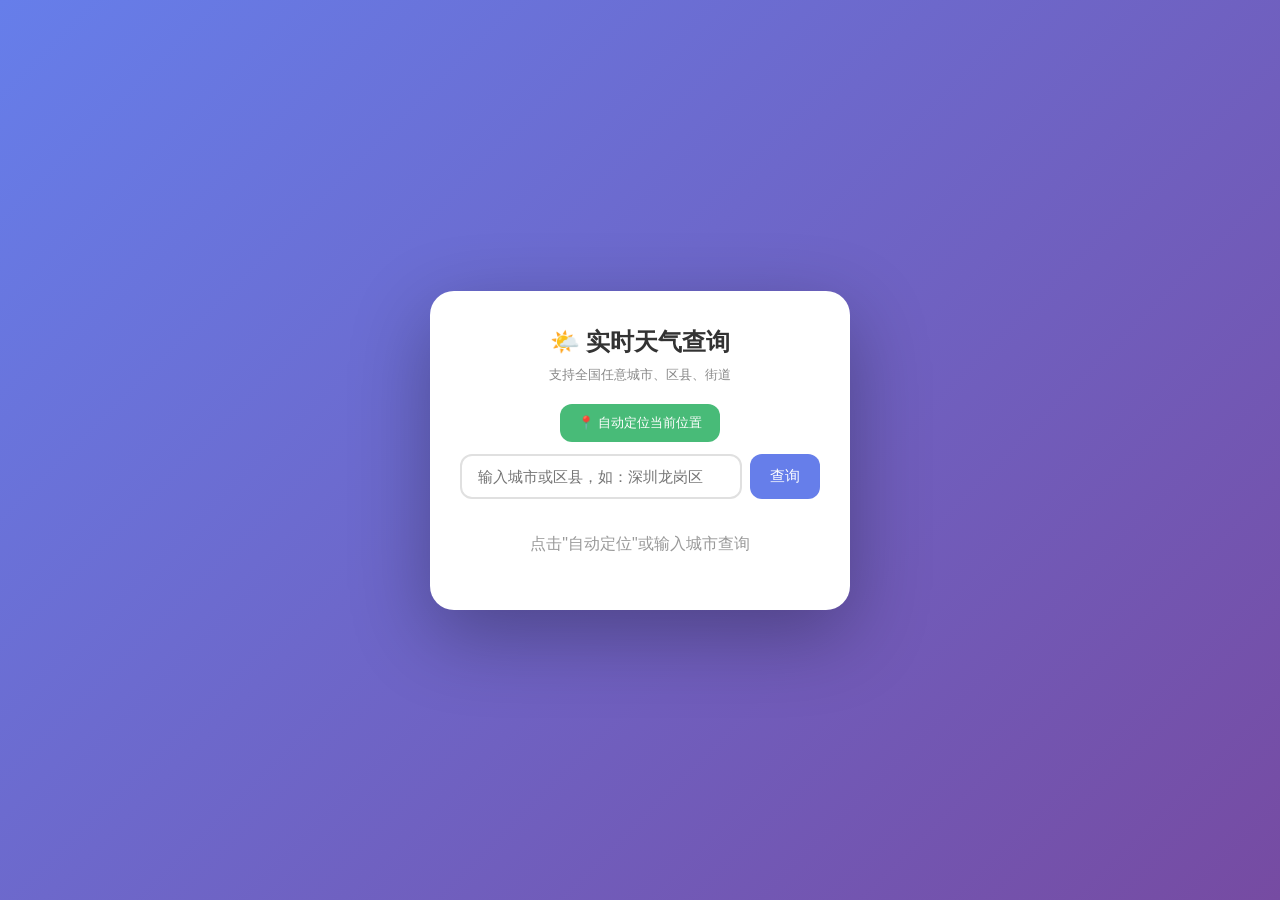
==== weather.html @ 884ed01d "添加了查看天气功能" ====
<!DOCTYPE html>
<html lang="zh-CN">

<head>
    <meta charset="UTF-8">
    <meta name="viewport" content="width=device-width, initial-scale=1.0">
    <title>实时天气查询</title>
    <style>
        * {
            margin: 0;
            padding: 0;
            box-sizing: border-box;
        }

        body {
            font-family: -apple-system, BlinkMacSystemFont, 'Segoe UI', 'PingFang SC', 'Microsoft YaHei', sans-serif;
            display: flex;
            justify-content: center;
            align-items: center;
            min-height: 100vh;
            margin: 0;
            background: linear-gradient(135deg, #667eea 0%, #764ba2 100%);
            padding: 20px;
        }

        .weather-card {
            background: white;
            padding: 35px 30px;
            border-radius: 24px;
            box-shadow: 0 25px 80px rgba(0, 0, 0, 0.3);
            text-align: center;
            width: 100%;
            max-width: 420px;
        }

        h2 {
            font-size: 24px;
            margin-bottom: 8px;
            color: #333;
        }

        .subtitle {
            color: #888;
            font-size: 13px;
            margin-bottom: 20px;
        }

        .input-group {
            display: flex;
            gap: 8px;
            margin-bottom: 15px;
        }

        .city-input {
            flex: 1;
            padding: 12px 16px;
            border: 2px solid #e0e0e0;
            border-radius: 12px;
            font-size: 15px;
            outline: none;
            transition: border-color 0.3s;
        }

        .city-input:focus {
            border-color: #667eea;
        }

        .btn {
            background: #667eea;
            color: white;
            border: none;
            padding: 12px 20px;
            border-radius: 12px;
            cursor: pointer;
            font-size: 15px;
            white-space: nowrap;
            transition: background 0.3s;
        }

        .btn:hover {
            background: #5a6fd6;
        }

        .btn-secondary {
            background: #f0f0f0;
            color: #555;
            margin-top: 10px;
            font-size: 13px;
            padding: 10px 18px;
        }

        .btn-secondary:hover {
            background: #e0e0e0;
        }

        .suggestions {
            background: #f8f9fa;
            border-radius: 12px;
            margin-bottom: 15px;
            padding: 10px;
            text-align: left;
            max-height: 250px;
            overflow-y: auto;
            display: none;
        }

        .suggestion-item {
            padding: 12px;
            cursor: pointer;
            border-radius: 8px;
            transition: background 0.2s;
            border-bottom: 1px solid #eee;
        }

        .suggestion-item:last-child {
            border-bottom: none;
        }

        .suggestion-item:hover {
            background: #e9ecef;
        }

        .suggestion-item .name {
            font-weight: 600;
            color: #333;
            font-size: 15px;
        }

        .suggestion-item .detail {
            color: #888;
            font-size: 12px;
            margin-top: 3px;
        }

        .temp {
            font-size: 72px;
            font-weight: 300;
            color: #333;
            margin: 15px 0;
            line-height: 1;
        }

        .desc {
            font-size: 22px;
            color: #555;
            margin-bottom: 8px;
        }

        .location-tag {
            display: inline-block;
            background: #f0f4ff;
            color: #667eea;
            padding: 6px 14px;
            border-radius: 20px;
            font-size: 14px;
            margin-bottom: 15px;
        }

        .detail-grid {
            display: grid;
            grid-template-columns: 1fr 1fr;
            gap: 12px;
            margin-top: 20px;
        }

        .detail-item {
            background: #f8f9fa;
            padding: 12px;
            border-radius: 12px;
            font-size: 13px;
            color: #666;
        }

        .detail-item .label {
            color: #999;
            font-size: 11px;
            margin-bottom: 4px;
        }

        .detail-item .value {
            color: #333;
            font-size: 16px;
            font-weight: 600;
        }

        .loading {
            color: #999;
            padding: 20px;
        }

        .error {
            color: #e74c3c;
            padding: 15px;
            font-size: 14px;
        }

        .locate-btn {
            background: #48bb78;
            color: white;
            border: none;
            padding: 10px 18px;
            border-radius: 12px;
            cursor: pointer;
            font-size: 13px;
            margin-bottom: 12px;
        }

        .locate-btn:hover {
            background: #38a169;
        }
    </style>
</head>

<body>
    <div class="weather-card">
        <h2>🌤️ 实时天气查询</h2>
        <p class="subtitle">支持全国任意城市、区县、街道</p>

        <button class="locate-btn" onclick="autoLocate()">📍 自动定位当前位置</button>

        <div class="input-group">
            <input type="text" class="city-input" id="cityInput" placeholder="输入城市或区县，如：深圳龙岗区" value="">
            <button class="btn" onclick="searchCity()">查询</button>
        </div>

        <div class="suggestions" id="suggestions"></div>

        <div id="result">
            <p class="loading">点击"自动定位"或输入城市查询</p>
        </div>
    </div>

    <script>
        function getWeatherInfo(code) {
            const map = {
                0: { text: '晴朗', icon: '☀️' },
                1: { text: '主要晴朗', icon: '🌤️' },
                2: { text: '多云', icon: '⛅' },
                3: { text: '阴天', icon: '☁️' },
                45: { text: '雾', icon: '🌫️' },
                48: { text: '雾凇', icon: '🌫️' },
                51: { text: '毛毛雨', icon: '🌦️' },
                53: { text: '中度毛毛雨', icon: '🌦️' },
                55: { text: '大毛毛雨', icon: '🌧️' },
                61: { text: '小雨', icon: '🌧️' },
                63: { text: '中雨', icon: '🌧️' },
                65: { text: '大雨', icon: '🌧️' },
                71: { text: '小雪', icon: '🌨️' },
                73: { text: '中雪', icon: '🌨️' },
                75: { text: '大雪', icon: '❄️' },
                80: { text: '阵雨', icon: '🌦️' },
                81: { text: '强阵雨', icon: '🌧️' },
                82: { text: '暴雨', icon: '⛈️' },
                95: { text: '雷雨', icon: '⛈️' },
                96: { text: '雷雨伴冰雹', icon: '⛈️' },
                99: { text: '强雷雨伴冰雹', icon: '⛈️' }
            };
            return map[code] || { text: '未知', icon: '❓' };
        }

        async function searchCity() {
            const city = document.getElementById('cityInput').value.trim();
            const resultDiv = document.getElementById('result');
            const sugDiv = document.getElementById('suggestions');

            if (!city) {
                resultDiv.innerHTML = '<p class="error">请输入城市名</p>';
                return;
            }

            resultDiv.innerHTML = '<p class="loading">正在搜索...</p>';
            sugDiv.style.display = 'none';

            try {
                const response = await fetch(
                    `https://nominatim.openstreetmap.org/search?format=json&q=${encodeURIComponent(city)}&accept-language=zh-CN&limit=8&countrycodes=cn`,
                    { headers: { 'User-Agent': 'WeatherApp/1.0 (personal use)' } }
                );
                const data = await response.json();

                if (!data || data.length === 0) {
                    resultDiv.innerHTML = '<p class="error">未找到该地点，试试输入"深圳市龙岗区"或"湖南衡阳"</p>';
                    return;
                }

                let html = '';
                data.forEach((place) => {
                    const name = place.display_name.split(',')[0];
                    const detail = place.display_name;
                    html += `
                        <div class="suggestion-item" onclick="selectCity(${place.lat}, ${place.lon}, '${name.replace(/'/g, "\\'")}')">
                            <div class="name">${name}</div>
                            <div class="detail">${detail}</div>
                        </div>
                    `;
                });

                sugDiv.innerHTML = html;
                sugDiv.style.display = 'block';
                resultDiv.innerHTML = '<p style="color:#667eea; font-size:14px;">👆 请点击上方列表选择具体位置</p>';

            } catch (error) {
                resultDiv.innerHTML = '<p class="error">搜索失败，请检查网络</p>';
                console.error(error);
            }
        }

        async function selectCity(lat, lon, name) {
            document.getElementById('suggestions').style.display = 'none';
            const resultDiv = document.getElementById('result');
            resultDiv.innerHTML = '<p class="loading">正在获取天气...</p>';

            try {
                const response = await fetch(
                    `https://api.open-meteo.com/v1/forecast?latitude=${lat}&longitude=${lon}&current_weather=true`
                );
                const data = await response.json();
                const current = data.current_weather;
                const info = getWeatherInfo(current.weathercode);

                resultDiv.innerHTML = `
                    <div class="location-tag">📍 ${name}</div>
                    <div class="desc">${info.icon} ${info.text}</div>
                    <div class="temp">${current.temperature}°</div>
                    <div class="detail-grid">
                        <div class="detail-item">
                            <div class="label">风速</div>
                            <div class="value">${current.windspeed} km/h</div>
                        </div>
                        <div class="detail-item">
                            <div class="label">风向</div>
                            <div class="value">${current.winddirection}°</div>
                        </div>
                        <div class="detail-item">
                            <div class="label">坐标</div>
                            <div class="value">${Number(lat).toFixed(2)}, ${Number(lon).toFixed(2)}</div>
                        </div>
                        <div class="detail-item">
                            <div class="label">更新</div>
                            <div class="value">${new Date().toLocaleTimeString('zh-CN', { hour: '2-digit', minute: '2-digit' })}</div>
                        </div>
                    </div>
                `;

            } catch (error) {
                resultDiv.innerHTML = '<p class="error">获取天气失败</p>';
                console.error(error);
            }
        }

        function autoLocate() {
            const resultDiv = document.getElementById('result');
            if (!navigator.geolocation) {
                resultDiv.innerHTML = '<p class="error">您的浏览器不支持定位</p>';
                return;
            }

            resultDiv.innerHTML = '<p class="loading">正在定位...</p>';

            navigator.geolocation.getCurrentPosition(
                async (position) => {
                    const lat = position.coords.latitude;
                    const lon = position.coords.longitude;
                    try {
                        const res = await fetch(
                            `https://nominatim.openstreetmap.org/reverse?format=json&lat=${lat}&lon=${lon}&accept-language=zh-CN`,
                            { headers: { 'User-Agent': 'WeatherApp/1.0' } }
                        );
                        const data = await res.json();
                        const name = data.address.city || data.address.town || data.address.district || data.address.county || '当前位置';
                        const district = data.address.district || data.address.suburb || '';
                        const displayName = district ? `${name} ${district}` : name;
                        selectCity(lat, lon, displayName);
                    } catch (e) {
                        selectCity(lat, lon, '当前位置');
                    }
                },
                (error) => {
                    let msg = '定位失败';
                    if (error.code === 1) msg = '您拒绝了定位权限，请手动输入城市';
                    else if (error.code === 2) msg = '无法获取位置信息';
                    else if (error.code === 3) msg = '定位超时';
                    resultDiv.innerHTML = `<p class="error">${msg}</p>`;
                },
                { enableHighAccuracy: true, timeout: 10000, maximumAge: 0 }
            );
        }

        document.getElementById('cityInput').addEventListener('keypress', function (e) {
            if (e.key === 'Enter') searchCity();
        });
    </script>
</body>

</html>
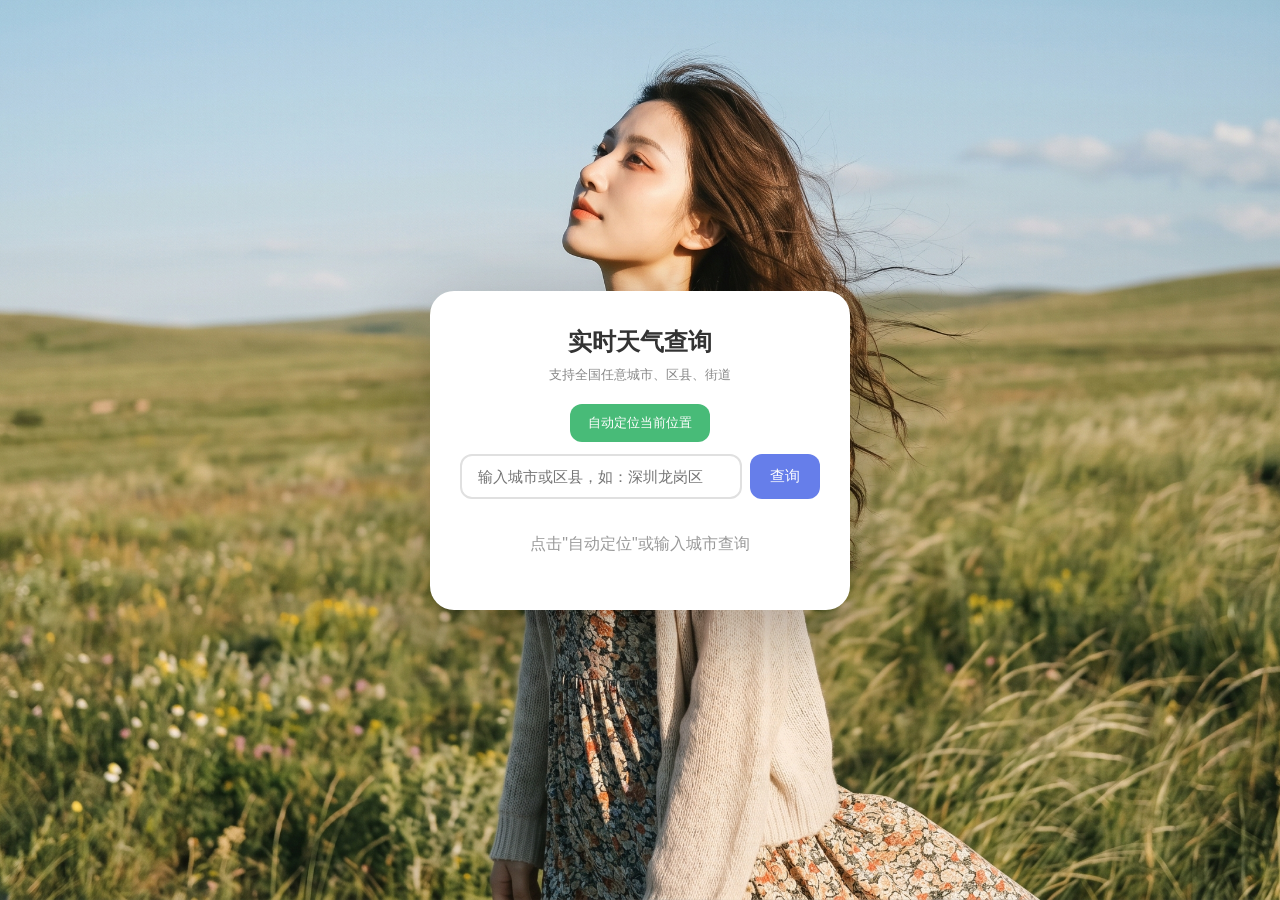
==== commit 0fac0d0c: "修改了天气的按钮样式和背景图片" ====
--- a/weather.html
+++ b/weather.html
@@ -19,7 +19,8 @@
             align-items: center;
             min-height: 100vh;
             margin: 0;
-            background: linear-gradient(135deg, #667eea 0%, #764ba2 100%);
+            background: url('ChatGPT Image 2026年5月8日 19_42_10.png') no-repeat center center fixed;
+            background-size: cover;
             padding: 20px;
         }
 
@@ -213,10 +214,10 @@
 
 <body>
     <div class="weather-card">
-        <h2>🌤️ 实时天气查询</h2>
+        <h2>实时天气查询</h2>
         <p class="subtitle">支持全国任意城市、区县、街道</p>
 
-        <button class="locate-btn" onclick="autoLocate()">📍 自动定位当前位置</button>
+        <button class="locate-btn" onclick="autoLocate()">自动定位当前位置</button>
 
         <div class="input-group">
             <input type="text" class="city-input" id="cityInput" placeholder="输入城市或区县，如：深圳龙岗区" value="">
@@ -319,7 +320,7 @@
                 const info = getWeatherInfo(current.weathercode);
 
                 resultDiv.innerHTML = `
-                    <div class="location-tag">📍 ${name}</div>
+                    <div class="location-tag">${name}</div>
                     <div class="desc">${info.icon} ${info.text}</div>
                     <div class="temp">${current.temperature}°</div>
                     <div class="detail-grid">
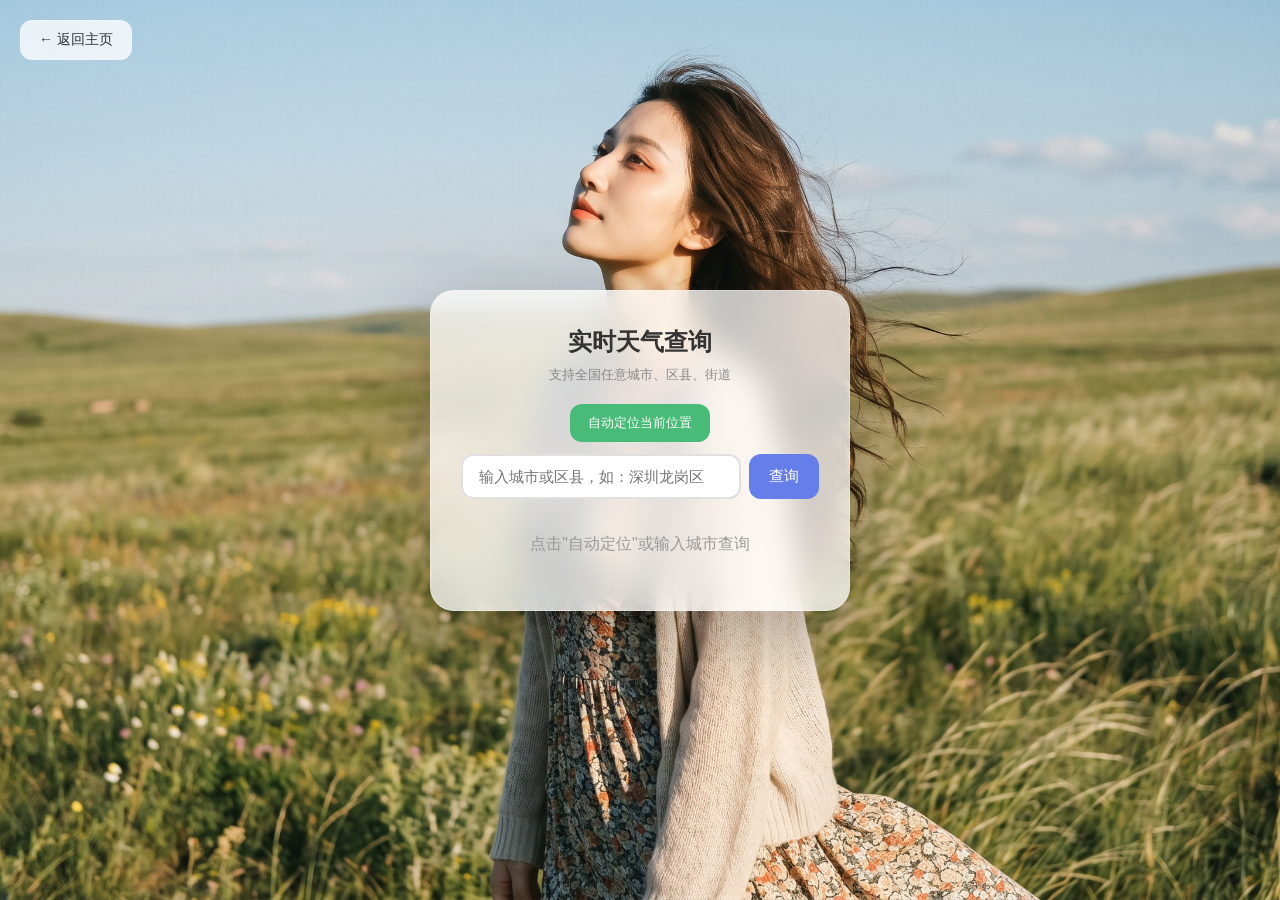
==== commit 0cef6ffb: "新增了非常多东西" ====
--- a/weather.html
+++ b/weather.html
@@ -19,13 +19,16 @@
             align-items: center;
             min-height: 100vh;
             margin: 0;
-            background: url('ChatGPT Image 2026年5月8日 19_42_10.png') no-repeat center center fixed;
+            background: url('https://zhu1148.github.io/web/ChatGPT Image 2026年5月8日 19_42_10.png') no-repeat center center fixed;
             background-size: cover;
             padding: 20px;
         }
 
         .weather-card {
-            background: white;
+            background: rgba(255, 255, 255, 0.75);
+            backdrop-filter: blur(15px);
+            -webkit-backdrop-filter: blur(15px);
+            border: 1px solid rgba(255, 255, 255, 0.3);
             padding: 35px 30px;
             border-radius: 24px;
             box-shadow: 0 25px 80px rgba(0, 0, 0, 0.3);
@@ -209,10 +212,34 @@
         .locate-btn:hover {
             background: #38a169;
         }
+
+        .back-btn {
+            position: fixed;
+            top: 20px;
+            left: 20px;
+            background: rgba(255, 255, 255, 0.75);
+            backdrop-filter: blur(10px);
+            -webkit-backdrop-filter: blur(10px);
+            border: 1px solid rgba(255, 255, 255, 0.3);
+            color: #333;
+            padding: 10px 18px;
+            border-radius: 12px;
+            cursor: pointer;
+            font-size: 14px;
+            text-decoration: none;
+            transition: background 0.3s;
+            z-index: 100;
+        }
+
+        .back-btn:hover {
+            background: rgba(255, 255, 255, 0.9);
+        }
     </style>
 </head>
 
 <body>
+    <a href="index.html" class="back-btn">← 返回主页</a>
+
     <div class="weather-card">
         <h2>实时天气查询</h2>
         <p class="subtitle">支持全国任意城市、区县、街道</p>
@@ -318,6 +345,13 @@
                 const data = await response.json();
                 const current = data.current_weather;
                 const info = getWeatherInfo(current.weathercode);
+
+                localStorage.setItem('weatherCache', JSON.stringify({
+                    name: name,
+                    temperature: current.temperature,
+                    weathercode: current.weathercode,
+                    timestamp: Date.now()
+                }));
 
                 resultDiv.innerHTML = `
                     <div class="location-tag">${name}</div>
